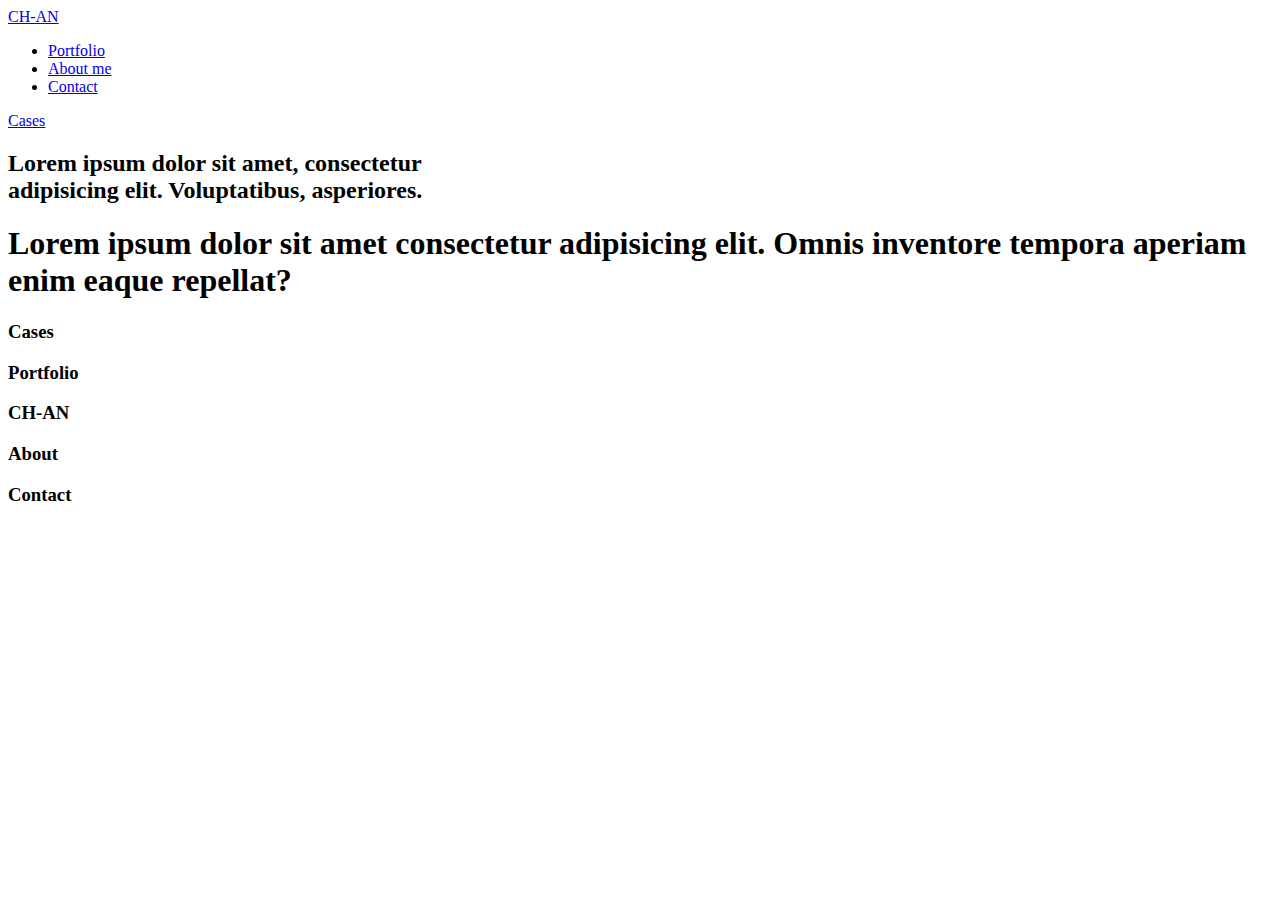
==== index.html @ 9e209eda "Part 1 Portfolio site" ====
<!DOCTYPE html>
<html lang="en">

<head>
    <meta charset="UTF-8">
    <meta http-equiv="X-UA-Compatible" content="IE=edge">
    <meta name="viewport" content="width=device-width, initial-scale=1.0">
    <title>My Portfolio</title>
    <link rel="preconnect" href="https://fonts.googleapis.com">
    <link rel="preconnect" href="https://fonts.gstatic.com" crossorigin>
    <link href="https://fonts.googleapis.com/css2?family=Staatliches&display=swap" rel="stylesheet">
</head>

<body>
    <header>
        <a href="index.html" class="header-brand">CH-AN</a>
        <nav>
            <ul>
                <li><a href="portfolio.html">Portfolio</a></li>
                <li><a href="about.html">About me</a></li>
                <li><a href="contact.html">Contact</a></li>
            </ul>
            <a href="cases.html" class="header-cases">Cases</a>
        </nav>

    </header>
    <main>
        <section class="index-banner">
            <div class="vertical-center">


                <h2>Lorem ipsum dolor sit amet, consectetur <br>adipisicing elit. Voluptatibus, asperiores.</h2>
                <h1>Lorem ipsum dolor sit amet consectetur adipisicing elit. Omnis inventore tempora aperiam enim eaque repellat?</h1>
            </div>
        </section>
        <section class="index-links">
            <div class="index-boxlink-square">
                <h3>Cases</h3>
            </div>
            <div class="index-boxlink-rectangle">
                <h3>Portfolio</h3>
            </div>
            <div class="index-boxlink-square">
                <h3>CH-AN</h3>
            </div>
            <div class="index-boxlink-rectangle">
                <h3>About</h3>
            </div>
            <div class="index-boxlink-square">
                <h3>Contact</h3>
            </div>
        </section>

    </main>
    <footer>

    </footer>
</body>

</html>
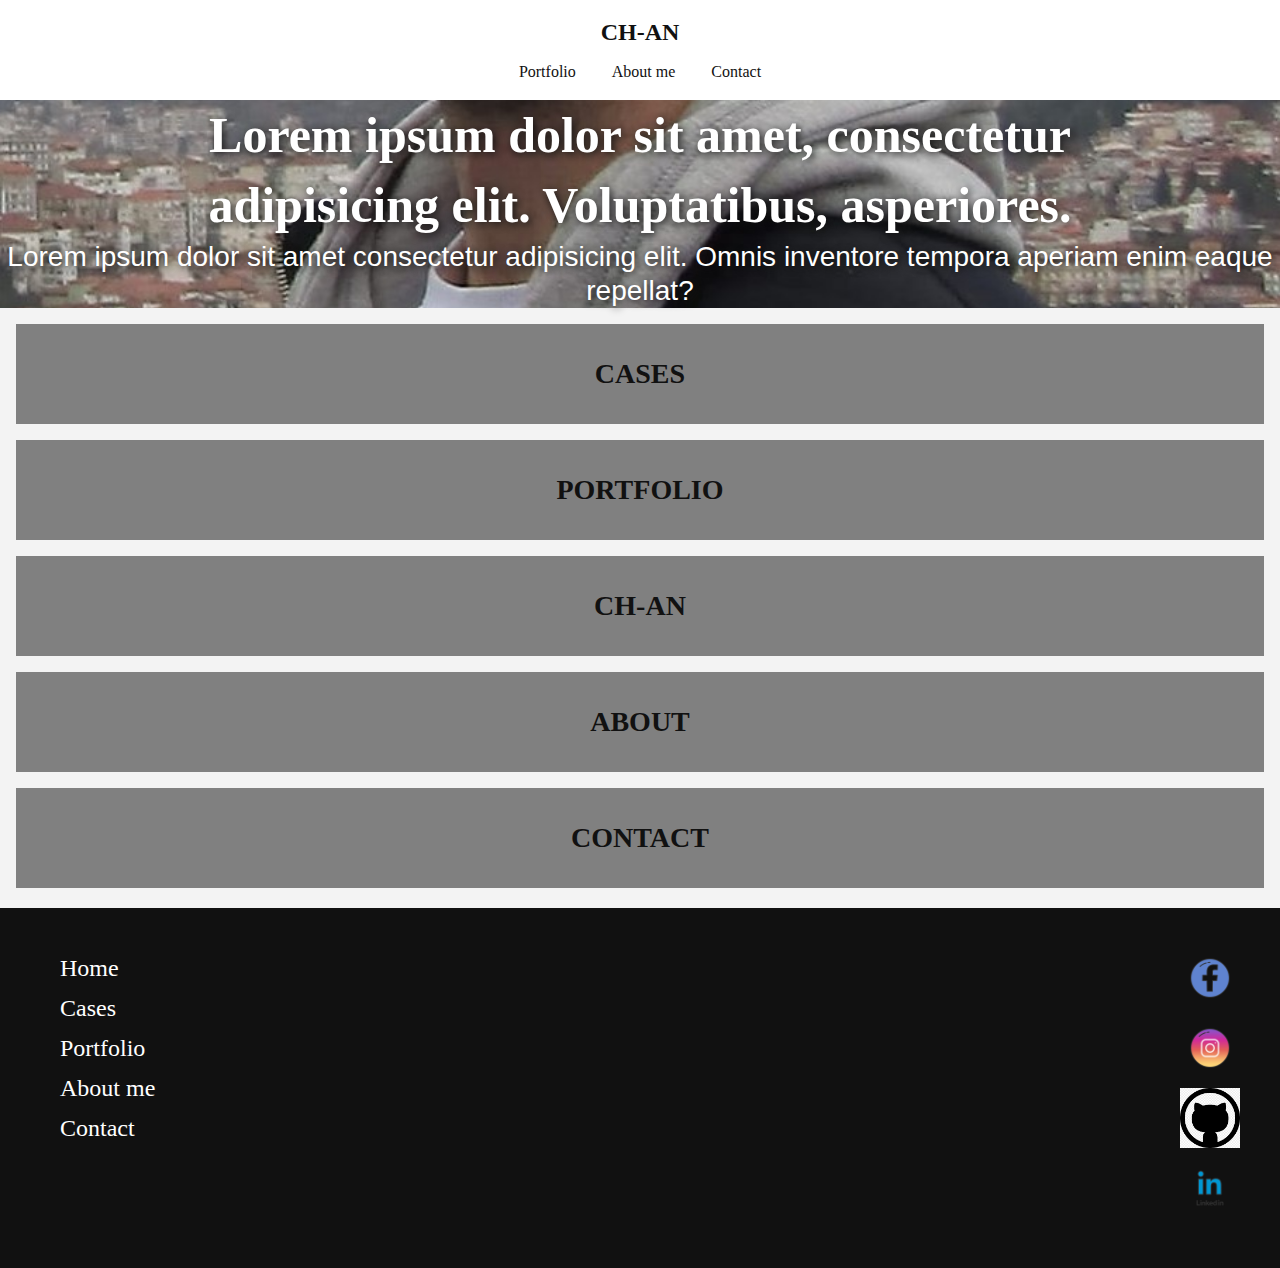
==== commit 2ab73d1c: "part_2" ====
--- a/index.html
+++ b/index.html
@@ -6,6 +6,7 @@
     <meta http-equiv="X-UA-Compatible" content="IE=edge">
     <meta name="viewport" content="width=device-width, initial-scale=1.0">
     <title>My Portfolio</title>
+    <link rel="stylesheet" href="style.css">
     <link rel="preconnect" href="https://fonts.googleapis.com">
     <link rel="preconnect" href="https://fonts.gstatic.com" crossorigin>
     <link href="https://fonts.googleapis.com/css2?family=Staatliches&display=swap" rel="stylesheet">
@@ -34,25 +35,56 @@
             </div>
         </section>
         <section class="index-links">
-            <div class="index-boxlink-square">
-                <h3>Cases</h3>
-            </div>
-            <div class="index-boxlink-rectangle">
-                <h3>Portfolio</h3>
-            </div>
-            <div class="index-boxlink-square">
-                <h3>CH-AN</h3>
-            </div>
-            <div class="index-boxlink-rectangle">
-                <h3>About</h3>
-            </div>
-            <div class="index-boxlink-square">
-                <h3>Contact</h3>
-            </div>
+            <a href="#cases">
+                <div class="index-boxlink-square">
+                    <h3>Cases</h3>
+                </div>
+            </a>
+            <a href="#portfolio">
+                <div class="index-boxlink-rectangle">
+                    <h3>Portfolio</h3>
+                </div>
+            </a>
+            <a href="#ch-an">
+                <div class="index-boxlink-square">
+                    <h3>CH-AN</h3>
+                </div>
+            </a>
+            <a href="#about">
+                <div class="index-boxlink-rectangle">
+                    <h3>About</h3>
+                </div>
+            </a>
+            <a href="#contact">
+                <div class="index-boxlink-square">
+                    <h3>Contact</h3>
+                </div>
+            </a>
         </section>
 
     </main>
     <footer>
+        <ul class="footer-links-main">
+            <li><a href="#">Home</a></li>
+            <li><a href="#">Cases</a></li>
+            <li><a href="#">Portfolio</a></li>
+            <li><a href="#">About me</a></li>
+            <li><a href="#">Contact</a></li>
+        </ul>
+        <ul class="footer-links-cases">
+            <li>Latest Cases</li>
+            <li><a href="#">Facebook</a></li>
+            <li><a href="#">Instagram</a></li>
+            <li><a href="#">Gtihub</a></li>
+            <li><a href="#">LinkedIn</a></li>
+        </ul>
+        <div class="footer-sm">
+            <a href="#">
+                <img src="img/facebook.png" alt="facebook icon"> </a>
+            <a href="#"> <img src="img/instagram.png" alt="instagram icon"> </a>
+            <a href="#"> <img src="img/github.png" alt="github icon"> </a>
+            <a href="#"> <img src="img/linkedin.png" alt="linkedin icon"> </a>
+        </div>
 
     </footer>
 </body>
--- a/style.css
+++ b/style.css
@@ -0,0 +1,335 @@
+/*
+html5doctor.com Reset Stylesheet
+v1.6.1
+Last Updated: 2010-09-17
+Author: Richard Clark - http://richclarkdesign.com
+Twitter: @rich_clark
+*/
+
+html,
+body,
+div,
+span,
+object,
+iframe,
+h1,
+h2,
+h3,
+h4,
+h5,
+h6,
+p,
+blockquote,
+pre,
+abbr,
+address,
+cite,
+code,
+del,
+dfn,
+em,
+img,
+ins,
+kbd,
+q,
+samp,
+small,
+strong,
+sub,
+sup,
+var,
+b,
+i,
+dl,
+dt,
+dd,
+ol,
+ul,
+li,
+fieldset,
+form,
+label,
+legend,
+table,
+caption,
+tbody,
+tfoot,
+thead,
+tr,
+th,
+td,
+article,
+aside,
+canvas,
+details,
+figcaption,
+figure,
+footer,
+header,
+hgroup,
+menu,
+nav,
+section,
+summary,
+time,
+mark,
+audio,
+video {
+    margin: 0;
+    padding: 0;
+    border: 0;
+    outline: 0;
+    font-size: 100%;
+    vertical-align: baseline;
+    background: transparent;
+}
+
+body {
+    line-height: 1;
+}
+
+article,
+aside,
+details,
+figcaption,
+figure,
+footer,
+header,
+hgroup,
+menu,
+nav,
+section {
+    display: block;
+}
+
+nav ul {
+    list-style: none;
+}
+
+blockquote,
+q {
+    quotes: none;
+}
+
+blockquote:before,
+blockquote:after,
+q:before,
+q:after {
+    content: '';
+    content: none;
+}
+
+a {
+    margin: 0;
+    padding: 0;
+    font-size: 100%;
+    vertical-align: baseline;
+    background: transparent;
+}
+
+
+/* change colours to suit your needs */
+
+ins {
+    background-color: #ff9;
+    color: #000;
+    text-decoration: none;
+}
+
+
+/* change colours to suit your needs */
+
+mark {
+    background-color: #ff9;
+    color: #000;
+    font-style: italic;
+    font-weight: bold;
+}
+
+del {
+    text-decoration: line-through;
+}
+
+abbr[title],
+dfn[title] {
+    border-bottom: 1px dotted;
+    cursor: help;
+}
+
+table {
+    border-collapse: collapse;
+    border-spacing: 0;
+}
+
+
+/* change border colour to suit your needs */
+
+hr {
+    display: block;
+    height: 1px;
+    border: 0;
+    border-top: 1px solid #cccccc;
+    margin: 1em 0;
+    padding: 0;
+}
+
+input,
+select {
+    vertical-align: middle;
+}
+
+
+/*MY CODE*/
+
+* {
+    text-decoration: none;
+}
+
+body {
+    background-color: #f3f3f3;
+}
+
+header {
+    background-color: #fff;
+    width: 100%;
+    height: 100px;
+}
+
+header .header-brand {
+    font-family: Cambria, Cochin, Georgia, Times, 'Times New Roman', serif;
+    font-size: 24px;
+    font-weight: 900;
+    color: #111;
+    text-transform: uppercase;
+    display: block;
+    margin: 0 auto;
+    text-align: center;
+    padding: 20px 0;
+}
+
+header nav ul {
+    display: block;
+    margin: 0 auto;
+    width: fit-content;
+}
+
+header nav ul li {
+    display: inline-block;
+    /*float: left;*/
+    list-style: none;
+    padding: 0 16px;
+}
+
+header nav ul li a {
+    font-family: Cambria, Cochin, Georgia, Times, 'Times New Roman', serif;
+    font-size: 16px;
+    color: #111;
+}
+
+header .header-cases {
+    display: none;
+}
+
+
+/*index*/
+
+.index-banner {
+    width: 100%;
+    height: calc(100vh - 100 px);
+    background-image: url('img/profil.jpg');
+    background-repeat: no-repeat;
+    background-position: center;
+    background-size: cover;
+    display: table;
+}
+
+.vertical-center {
+    display: table-cell;
+    vertical-align: middle;
+}
+
+.index-banner h2 {
+    font-family: Cambria, Cochin, Georgia, Times, 'Times New Roman', serif;
+    font-size: 50px;
+    font-weight: 900;
+    line-height: 70px;
+    color: #fff;
+    text-align: center;
+    text-shadow: 2px 2px 8px #111;
+}
+
+.index-banner h1 {
+    font-family: -apple-system, BlinkMacSystemFont, 'Segoe UI', Roboto, Oxygen, Ubuntu, Cantarell, 'Open Sans', 'Helvetica Neue', sans-serif;
+    font-size: 28px;
+    font-weight: 100;
+    font-size: italic;
+    line-height: 34px;
+    color: #fff;
+    text-align: center;
+    text-shadow: 2px 2px 8px #111;
+}
+
+.index-links div {
+    margin: 16px 16px 0;
+    width: calc(100% -32px);
+    height: 100px;
+    background-color: grey;
+}
+
+p {
+    color: #111;
+}
+
+.index-links div h3 {
+    font-family: Catamaran;
+    font-size: 28px;
+    font-weight: 600;
+    line-height: 100px;
+    color: #111;
+    text-align: center;
+    text-transform: uppercase;
+}
+
+
+/*footer*/
+
+footer {
+    width: calc( 100% - 80px);
+    padding: 40px 40px;
+    margin-top: 20px;
+    background-color: #111;
+    overflow: hidden;
+}
+
+footer ul {
+    width: fit-content;
+    float: left;
+    padding-left: 20px;
+}
+
+footer ul li {
+    display: block;
+    list-style: none;
+}
+
+footer ul li a {
+    font-family: Cambria, Cochin, Georgia, Times, 'Times New Roman', serif;
+    font-size: 24px;
+    color: #fff;
+    line-height: 40px;
+}
+
+.footer-links-cases {
+    display: none;
+}
+
+.footer-sm {
+    width: 50px;
+    float: right;
+}
+
+.footer-sm img {
+    width: 60px;
+    float: right;
+    margin-bottom: 10px;
+}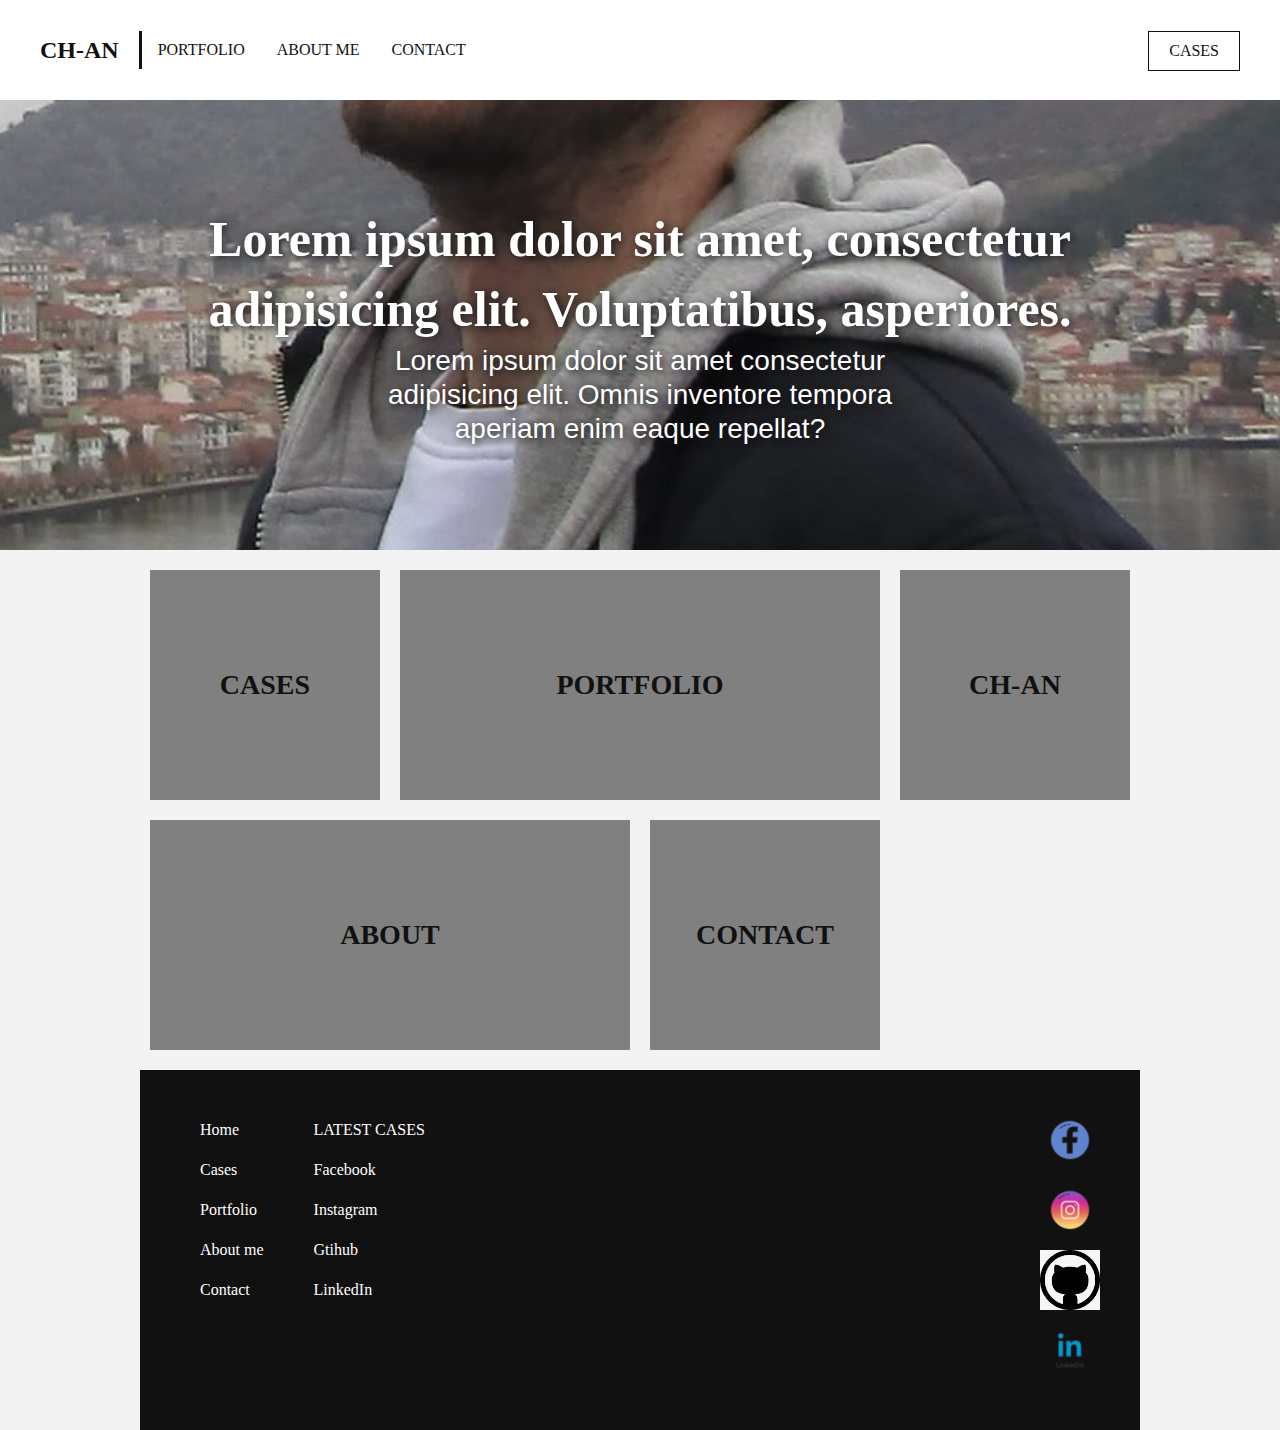
==== commit 2d24c573: "Part3" ====
--- a/index.html
+++ b/index.html
@@ -26,6 +26,7 @@
 
     </header>
     <main>
+
         <section class="index-banner">
             <div class="vertical-center">
 
@@ -34,59 +35,65 @@
                 <h1>Lorem ipsum dolor sit amet consectetur adipisicing elit. Omnis inventore tempora aperiam enim eaque repellat?</h1>
             </div>
         </section>
-        <section class="index-links">
-            <a href="#cases">
-                <div class="index-boxlink-square">
-                    <h3>Cases</h3>
-                </div>
-            </a>
-            <a href="#portfolio">
-                <div class="index-boxlink-rectangle">
-                    <h3>Portfolio</h3>
-                </div>
-            </a>
-            <a href="#ch-an">
-                <div class="index-boxlink-square">
-                    <h3>CH-AN</h3>
-                </div>
-            </a>
-            <a href="#about">
-                <div class="index-boxlink-rectangle">
-                    <h3>About</h3>
-                </div>
-            </a>
-            <a href="#contact">
-                <div class="index-boxlink-square">
-                    <h3>Contact</h3>
-                </div>
-            </a>
-        </section>
+        <div class="wrapper">
+            <section class="index-links">
+                <a href="#cases">
+                    <div class="index-boxlink-square">
+                        <h3>Cases</h3>
+                    </div>
+                </a>
+                <a href="#portfolio">
+                    <div class="index-boxlink-rectangle">
+                        <h3>Portfolio</h3>
+                    </div>
+                </a>
+                <a href="#ch-an">
+                    <div class="index-boxlink-square">
+                        <h3>CH-AN</h3>
+                    </div>
+                </a>
+                <a href="#about">
+                    <div class="index-boxlink-rectangle">
+                        <h3>About</h3>
+                    </div>
+                </a>
+                <a href="#contact">
+                    <div class="index-boxlink-square">
+                        <h3>Contact</h3>
+                    </div>
+                </a>
+            </section>
+        </div>
 
     </main>
-    <footer>
-        <ul class="footer-links-main">
-            <li><a href="#">Home</a></li>
-            <li><a href="#">Cases</a></li>
-            <li><a href="#">Portfolio</a></li>
-            <li><a href="#">About me</a></li>
-            <li><a href="#">Contact</a></li>
-        </ul>
-        <ul class="footer-links-cases">
-            <li>Latest Cases</li>
-            <li><a href="#">Facebook</a></li>
-            <li><a href="#">Instagram</a></li>
-            <li><a href="#">Gtihub</a></li>
-            <li><a href="#">LinkedIn</a></li>
-        </ul>
-        <div class="footer-sm">
-            <a href="#">
-                <img src="img/facebook.png" alt="facebook icon"> </a>
-            <a href="#"> <img src="img/instagram.png" alt="instagram icon"> </a>
-            <a href="#"> <img src="img/github.png" alt="github icon"> </a>
-            <a href="#"> <img src="img/linkedin.png" alt="linkedin icon"> </a>
-        </div>
+    <div class="wrapper">
+        <footer>
+            <ul class="footer-links-main">
+                <li><a href="#">Home</a></li>
+                <li><a href="#">Cases</a></li>
+                <li><a href="#">Portfolio</a></li>
+                <li><a href="#">About me</a></li>
+                <li><a href="#">Contact</a></li>
+            </ul>
+            <ul class="footer-links-cases">
+                <li>
+                    <p>Latest Cases</p>
+                </li>
+                <li><a href="#">Facebook</a></li>
+                <li><a href="#">Instagram</a></li>
+                <li><a href="#">Gtihub</a></li>
+                <li><a href="#">LinkedIn</a></li>
+            </ul>
+            <div class="footer-sm">
+                <a href="#">
+                    <img src="img/facebook.png" alt="facebook icon"> </a>
+                <a href="#"> <img src="img/instagram.png" alt="instagram icon"> </a>
+                <a href="#"> <img src="img/github.png" alt="github icon"> </a>
+                <a href="#"> <img src="img/linkedin.png" alt="linkedin icon"> </a>
+            </div>
 
-    </footer>
+        </footer>
+    </div>
 </body>
 
 </html>--- a/style.css
+++ b/style.css
@@ -1,335 +1,479 @@
-/*
+        /*
 html5doctor.com Reset Stylesheet
 v1.6.1
 Last Updated: 2010-09-17
 Author: Richard Clark - http://richclarkdesign.com
 Twitter: @rich_clark
 */
-
-html,
-body,
-div,
-span,
-object,
-iframe,
-h1,
-h2,
-h3,
-h4,
-h5,
-h6,
-p,
-blockquote,
-pre,
-abbr,
-address,
-cite,
-code,
-del,
-dfn,
-em,
-img,
-ins,
-kbd,
-q,
-samp,
-small,
-strong,
-sub,
-sup,
-var,
-b,
-i,
-dl,
-dt,
-dd,
-ol,
-ul,
-li,
-fieldset,
-form,
-label,
-legend,
-table,
-caption,
-tbody,
-tfoot,
-thead,
-tr,
-th,
-td,
-article,
-aside,
-canvas,
-details,
-figcaption,
-figure,
-footer,
-header,
-hgroup,
-menu,
-nav,
-section,
-summary,
-time,
-mark,
-audio,
-video {
-    margin: 0;
-    padding: 0;
-    border: 0;
-    outline: 0;
-    font-size: 100%;
-    vertical-align: baseline;
-    background: transparent;
-}
-
-body {
-    line-height: 1;
-}
-
-article,
-aside,
-details,
-figcaption,
-figure,
-footer,
-header,
-hgroup,
-menu,
-nav,
-section {
-    display: block;
-}
-
-nav ul {
-    list-style: none;
-}
-
-blockquote,
-q {
-    quotes: none;
-}
-
-blockquote:before,
-blockquote:after,
-q:before,
-q:after {
-    content: '';
-    content: none;
-}
-
-a {
-    margin: 0;
-    padding: 0;
-    font-size: 100%;
-    vertical-align: baseline;
-    background: transparent;
-}
-
-
-/* change colours to suit your needs */
-
-ins {
-    background-color: #ff9;
-    color: #000;
-    text-decoration: none;
-}
-
-
-/* change colours to suit your needs */
-
-mark {
-    background-color: #ff9;
-    color: #000;
-    font-style: italic;
-    font-weight: bold;
-}
-
-del {
-    text-decoration: line-through;
-}
-
-abbr[title],
-dfn[title] {
-    border-bottom: 1px dotted;
-    cursor: help;
-}
-
-table {
-    border-collapse: collapse;
-    border-spacing: 0;
-}
-
-
-/* change border colour to suit your needs */
-
-hr {
-    display: block;
-    height: 1px;
-    border: 0;
-    border-top: 1px solid #cccccc;
-    margin: 1em 0;
-    padding: 0;
-}
-
-input,
-select {
-    vertical-align: middle;
-}
-
-
-/*MY CODE*/
-
-* {
-    text-decoration: none;
-}
-
-body {
-    background-color: #f3f3f3;
-}
-
-header {
-    background-color: #fff;
-    width: 100%;
-    height: 100px;
-}
-
-header .header-brand {
-    font-family: Cambria, Cochin, Georgia, Times, 'Times New Roman', serif;
-    font-size: 24px;
-    font-weight: 900;
-    color: #111;
-    text-transform: uppercase;
-    display: block;
-    margin: 0 auto;
-    text-align: center;
-    padding: 20px 0;
-}
-
-header nav ul {
-    display: block;
-    margin: 0 auto;
-    width: fit-content;
-}
-
-header nav ul li {
-    display: inline-block;
-    /*float: left;*/
-    list-style: none;
-    padding: 0 16px;
-}
-
-header nav ul li a {
-    font-family: Cambria, Cochin, Georgia, Times, 'Times New Roman', serif;
-    font-size: 16px;
-    color: #111;
-}
-
-header .header-cases {
-    display: none;
-}
-
-
-/*index*/
-
-.index-banner {
-    width: 100%;
-    height: calc(100vh - 100 px);
-    background-image: url('img/profil.jpg');
-    background-repeat: no-repeat;
-    background-position: center;
-    background-size: cover;
-    display: table;
-}
-
-.vertical-center {
-    display: table-cell;
-    vertical-align: middle;
-}
-
-.index-banner h2 {
-    font-family: Cambria, Cochin, Georgia, Times, 'Times New Roman', serif;
-    font-size: 50px;
-    font-weight: 900;
-    line-height: 70px;
-    color: #fff;
-    text-align: center;
-    text-shadow: 2px 2px 8px #111;
-}
-
-.index-banner h1 {
-    font-family: -apple-system, BlinkMacSystemFont, 'Segoe UI', Roboto, Oxygen, Ubuntu, Cantarell, 'Open Sans', 'Helvetica Neue', sans-serif;
-    font-size: 28px;
-    font-weight: 100;
-    font-size: italic;
-    line-height: 34px;
-    color: #fff;
-    text-align: center;
-    text-shadow: 2px 2px 8px #111;
-}
-
-.index-links div {
-    margin: 16px 16px 0;
-    width: calc(100% -32px);
-    height: 100px;
-    background-color: grey;
-}
-
-p {
-    color: #111;
-}
-
-.index-links div h3 {
-    font-family: Catamaran;
-    font-size: 28px;
-    font-weight: 600;
-    line-height: 100px;
-    color: #111;
-    text-align: center;
-    text-transform: uppercase;
-}
-
-
-/*footer*/
-
-footer {
-    width: calc( 100% - 80px);
-    padding: 40px 40px;
-    margin-top: 20px;
-    background-color: #111;
-    overflow: hidden;
-}
-
-footer ul {
-    width: fit-content;
-    float: left;
-    padding-left: 20px;
-}
-
-footer ul li {
-    display: block;
-    list-style: none;
-}
-
-footer ul li a {
-    font-family: Cambria, Cochin, Georgia, Times, 'Times New Roman', serif;
-    font-size: 24px;
-    color: #fff;
-    line-height: 40px;
-}
-
-.footer-links-cases {
-    display: none;
-}
-
-.footer-sm {
-    width: 50px;
-    float: right;
-}
-
-.footer-sm img {
-    width: 60px;
-    float: right;
-    margin-bottom: 10px;
-}+        
+        html,
+        body,
+        div,
+        span,
+        object,
+        iframe,
+        h1,
+        h2,
+        h3,
+        h4,
+        h5,
+        h6,
+        p,
+        blockquote,
+        pre,
+        abbr,
+        address,
+        cite,
+        code,
+        del,
+        dfn,
+        em,
+        img,
+        ins,
+        kbd,
+        q,
+        samp,
+        small,
+        strong,
+        sub,
+        sup,
+        var,
+        b,
+        i,
+        dl,
+        dt,
+        dd,
+        ol,
+        ul,
+        li,
+        fieldset,
+        form,
+        label,
+        legend,
+        table,
+        caption,
+        tbody,
+        tfoot,
+        thead,
+        tr,
+        th,
+        td,
+        article,
+        aside,
+        canvas,
+        details,
+        figcaption,
+        figure,
+        footer,
+        header,
+        hgroup,
+        menu,
+        nav,
+        section,
+        summary,
+        time,
+        mark,
+        audio,
+        video {
+            margin: 0;
+            padding: 0;
+            border: 0;
+            outline: 0;
+            font-size: 100%;
+            vertical-align: baseline;
+            background: transparent;
+        }
+        
+        body {
+            line-height: 1;
+        }
+        
+        article,
+        aside,
+        details,
+        figcaption,
+        figure,
+        footer,
+        header,
+        hgroup,
+        menu,
+        nav,
+        section {
+            display: block;
+        }
+        
+        nav ul {
+            list-style: none;
+        }
+        
+        blockquote,
+        q {
+            quotes: none;
+        }
+        
+        blockquote:before,
+        blockquote:after,
+        q:before,
+        q:after {
+            content: '';
+            content: none;
+        }
+        
+        a {
+            margin: 0;
+            padding: 0;
+            font-size: 100%;
+            vertical-align: baseline;
+            background: transparent;
+        }
+        /* change colours to suit your needs */
+        
+        ins {
+            background-color: #ff9;
+            color: #000;
+            text-decoration: none;
+        }
+        /* change colours to suit your needs */
+        
+        mark {
+            background-color: #ff9;
+            color: #000;
+            font-style: italic;
+            font-weight: bold;
+        }
+        
+        del {
+            text-decoration: line-through;
+        }
+        
+        abbr[title],
+        dfn[title] {
+            border-bottom: 1px dotted;
+            cursor: help;
+        }
+        
+        table {
+            border-collapse: collapse;
+            border-spacing: 0;
+        }
+        /* change border colour to suit your needs */
+        
+        hr {
+            display: block;
+            height: 1px;
+            border: 0;
+            border-top: 1px solid #cccccc;
+            margin: 1em 0;
+            padding: 0;
+        }
+        
+        input,
+        select {
+            vertical-align: middle;
+        }
+        /*MY CODE*/
+        
+        * {
+            text-decoration: none;
+        }
+        
+        main {
+            padding-top: 100px;
+        }
+        
+        body {
+            background-color: #f3f3f3;
+        }
+        
+        header {
+            position: fixed;
+            top: 0;
+            right: 0;
+            left: 0;
+            background-color: #fff;
+            width: 100%;
+            height: 100px;
+        }
+        
+        header .header-brand {
+            font-family: Cambria, Cochin, Georgia, Times, 'Times New Roman', serif;
+            font-size: 24px;
+            font-weight: 900;
+            color: #111;
+            text-transform: uppercase;
+            display: block;
+            margin: 0 auto;
+            text-align: center;
+            padding: 20px 0;
+        }
+        
+        header nav ul {
+            display: block;
+            margin: 0 auto;
+            width: fit-content;
+        }
+        
+        header nav ul li {
+            display: inline-block;
+            float: left;
+            list-style: none;
+            padding: 0 16px;
+        }
+        
+        header nav ul li a {
+            font-family: Cambria, Cochin, Georgia, Times, 'Times New Roman', serif;
+            font-size: 16px;
+            color: #111;
+            text-transform: uppercase;
+        }
+        
+        header .header-cases {
+            display: none;
+        }
+        
+        @media only screen and (min-width: 1000px) {
+            header .header-brand {
+                margin: 31px 0;
+                text-align: left;
+                line-height: 38px;
+                padding: 0 20px 0 40px;
+                border-right: 3px solid #111;
+                float: left;
+            }
+            header nav ul {
+                margin: 20px 0px 0px;
+                float: left;
+            }
+            header nav ul li a {
+                line-height: 60px;
+            }
+            header .header-cases {
+                display: block;
+                font-family: Cambria, Cochin, Georgia, Times, 'Times New Roman', serif;
+                font-size: 16px;
+                color: #111;
+                text-transform: uppercase;
+                line-height: 38px;
+                border: 1px solid #111;
+                float: right;
+                margin-right: 40px;
+                margin-top: 31px;
+                padding: 0 20px;
+            }
+        }
+        /*index*/
+        
+        .index-banner {
+            width: 100%;
+            height: calc(100vh - 100px);
+            background-image: url('img/profil.jpg');
+            background-repeat: no-repeat;
+            background-position: center;
+            background-size: cover;
+            display: table;
+        }
+        
+        .vertical-center {
+            display: table-cell;
+            vertical-align: middle;
+        }
+        
+        .index-banner h2 {
+            font-family: Cambria, Cochin, Georgia, Times, 'Times New Roman', serif;
+            font-size: 50px;
+            font-weight: 900;
+            line-height: 70px;
+            color: #fff;
+            text-align: center;
+            text-shadow: 2px 2px 8px #111;
+        }
+        
+        .index-banner h1 {
+            font-family: -apple-system, BlinkMacSystemFont, 'Segoe UI', Roboto, Oxygen, Ubuntu, Cantarell, 'Open Sans', 'Helvetica Neue', sans-serif;
+            font-size: 28px;
+            font-weight: 100;
+            font-size: italic;
+            line-height: 34px;
+            color: #fff;
+            text-align: center;
+            text-shadow: 2px 2px 8px #111;
+        }
+        
+        .index-links div {
+            margin: 16px 16px 0;
+            width: calc(100% - 32px);
+            height: 100px;
+            background-color: grey;
+        }
+        
+        p {
+            color: #111;
+        }
+        
+        .index-links div h3 {
+            font-family: Catamaran;
+            font-size: 28px;
+            font-weight: 600;
+            line-height: 100px;
+            color: #111;
+            text-align: center;
+            text-transform: uppercase;
+        }
+        
+        @media only screen and (min-width: 1000px) {
+            .wrapper {
+                width: 1000px;
+                margin: 0 auto;
+            }
+            .index-banner {
+                height: 450px;
+            }
+            .index-banner h1 {
+                display: block;
+                width: 560px;
+                margin: 0 auto;
+            }
+            .index-links {
+                overflow: hidden;
+            }
+            .index-links div {
+                margin: 20px 10px 0;
+                height: 230px;
+                background-color: grey;
+                float: left;
+            }
+            .index-boxlink-square {
+                width: calc(25% - 20px) !important;
+            }
+            .index-boxlink-rectangle {
+                width: calc(50% - 20px) !important;
+            }
+            .index-links div h3 {
+                line-height: 230px;
+            }
+        }
+        /*cases*/
+        
+        .cases-links {
+            overflow: hidden;
+            margin-bottom: 20px;
+        }
+        
+        .cases-links h2 {
+            font-family: Catamaran;
+            font-size: 28px;
+            font-weight: 600;
+            color: #111;
+            text-transform: uppercase;
+        }
+        
+        .cases-links .cases-links {
+            float: left;
+            width: 230px;
+            height: 230px;
+            margin: 20px 10px 0px;
+            background-color: #e3e3e3;
+        }
+        
+        .cases-links .cases-links p {
+            padding-top: 45%;
+            font-family: Catamaran;
+            font-size: 24px;
+            font-weight: 600;
+            color: #111;
+            text-align: center;
+            text-transform: uppercase;
+        }
+        
+        .case-vid video {
+            display: block;
+            margin: 0 auto;
+            padding: 30px 0;
+        }
+        
+        .case-vid article h3 {
+            font-family: Catamaran;
+            font-size: 28px;
+            font-weight: 600;
+            color: #111;
+            text-transform: uppercase;
+            padding-bottom: 20px;
+        }
+        
+        .case-vid article div p {
+            font-family: Catamaran;
+            font-size: 16px;
+            font-weight: 600;
+            line-height: 24px;
+            color: #111;
+            text-transform: uppercase;
+            column-count: 4;
+            column-gap: 20px;
+        }
+        /*case*/
+        
+        .case-vid h2 {
+            font-family: Catamaran;
+            font-size: 28px;
+            font-weight: 600;
+            color: #111;
+            text-transform: uppercase;
+        }
+        /*footer*/
+        
+        footer {
+            width: calc( 100% - 80px);
+            padding: 40px 40px;
+            margin-top: 20px;
+            background-color: #111;
+            overflow: hidden;
+        }
+        
+        footer ul {
+            width: fit-content;
+            float: left;
+            padding-left: 20px;
+        }
+        
+        footer ul li {
+            display: block;
+            list-style: none;
+        }
+        
+        footer ul li a {
+            font-family: Cambria, Cochin, Georgia, Times, 'Times New Roman', serif;
+            font-size: 16px;
+            color: #fff;
+            line-height: 40px;
+        }
+        
+        .footer-links-cases {
+            display: none;
+        }
+        
+        .footer-sm {
+            width: 50px;
+            float: right;
+        }
+        
+        .footer-sm img {
+            width: 60px;
+            float: right;
+            margin-bottom: 10px;
+        }
+        
+        @media only screen and (min-width: 1000px) {
+            .footer-links-cases {
+                display: block;
+            }
+            footer ul {
+                padding-right: 30px;
+            }
+            footer ul li p {
+                font-family: Cambria, Cochin, Georgia, Times, 'Times New Roman', serif;
+                font-size: 16px;
+                color: #fff;
+                line-height: 40px;
+                text-transform: uppercase;
+            }
+        }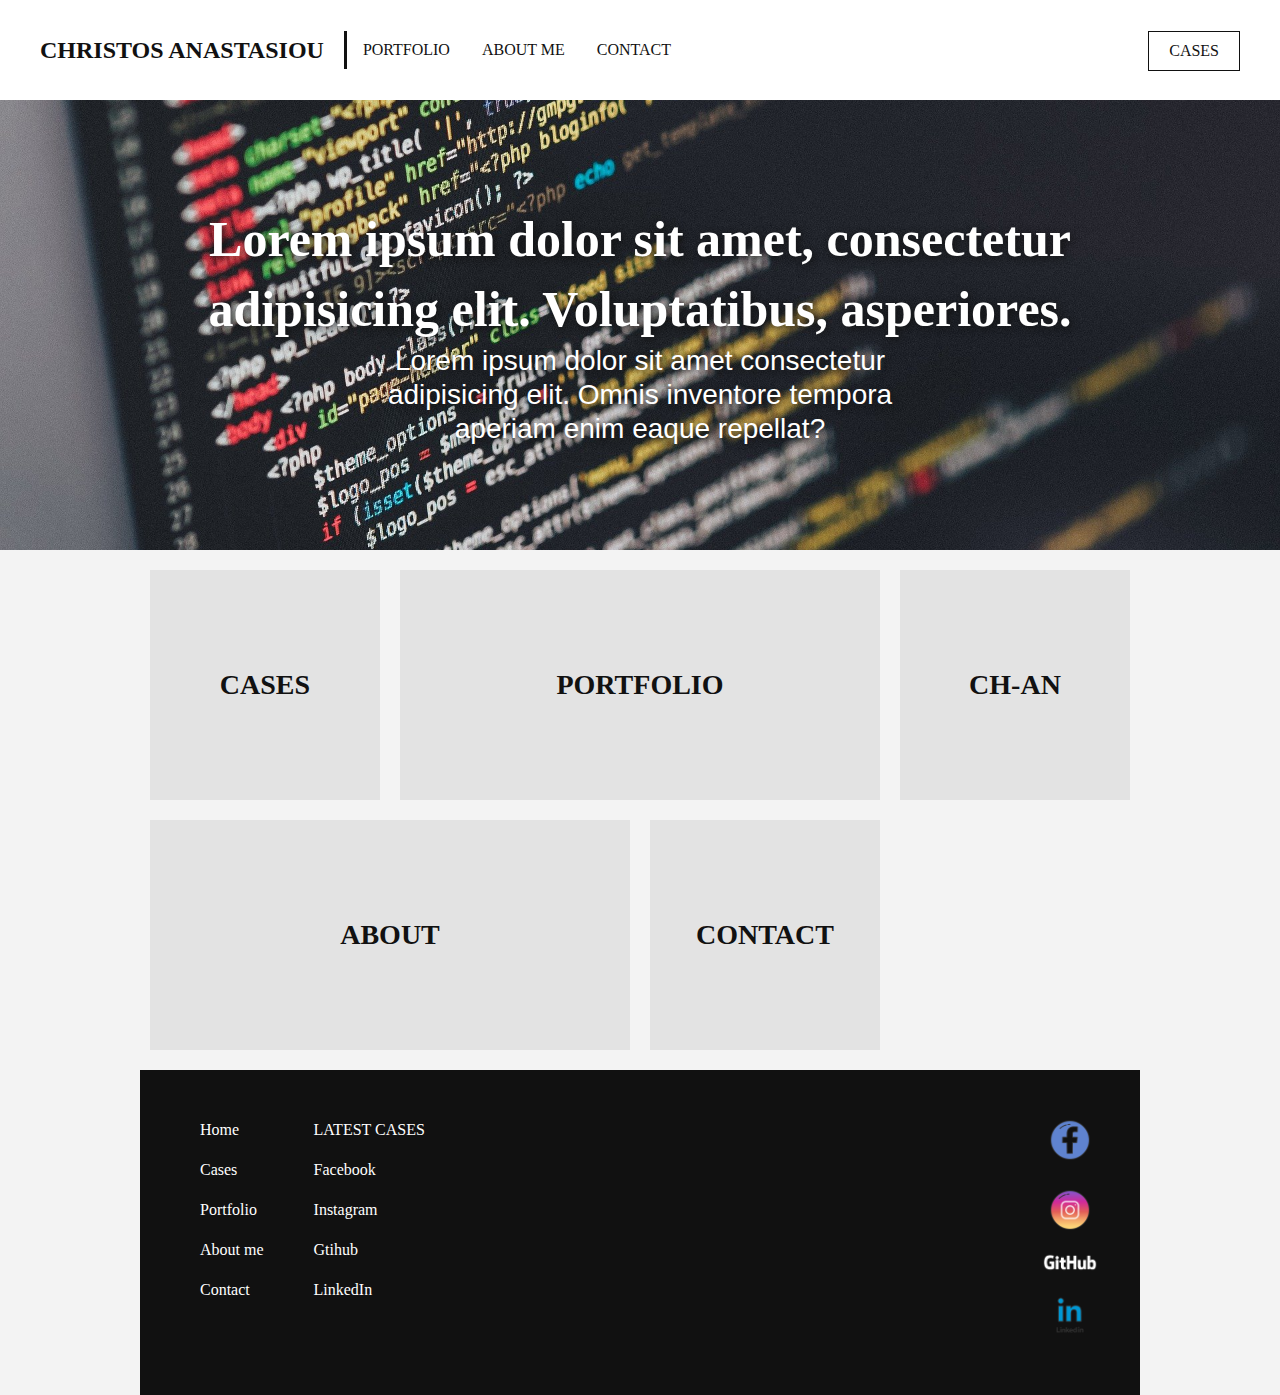
==== commit 1c661316: "part4" ====
--- a/index.html
+++ b/index.html
@@ -14,7 +14,7 @@
 
 <body>
     <header>
-        <a href="index.html" class="header-brand">CH-AN</a>
+        <a href="index.html" class="header-brand">Christos Anastasiou</a>
         <nav>
             <ul>
                 <li><a href="portfolio.html">Portfolio</a></li>
@@ -37,7 +37,7 @@
         </section>
         <div class="wrapper">
             <section class="index-links">
-                <a href="#cases">
+                <a href="cases.html">
                     <div class="index-boxlink-square">
                         <h3>Cases</h3>
                     </div>
@@ -57,7 +57,7 @@
                         <h3>About</h3>
                     </div>
                 </a>
-                <a href="#contact">
+                <a href="#contact.html">
                     <div class="index-boxlink-square">
                         <h3>Contact</h3>
                     </div>
@@ -70,10 +70,10 @@
         <footer>
             <ul class="footer-links-main">
                 <li><a href="#">Home</a></li>
-                <li><a href="#">Cases</a></li>
+                <li><a href="cases.html">Cases</a></li>
                 <li><a href="#">Portfolio</a></li>
                 <li><a href="#">About me</a></li>
-                <li><a href="#">Contact</a></li>
+                <li><a href="contact.html">Contact</a></li>
             </ul>
             <ul class="footer-links-cases">
                 <li>
@@ -88,7 +88,7 @@
                 <a href="#">
                     <img src="img/facebook.png" alt="facebook icon"> </a>
                 <a href="#"> <img src="img/instagram.png" alt="instagram icon"> </a>
-                <a href="#"> <img src="img/github.png" alt="github icon"> </a>
+                <a href="#"> <img src="img/GitHub_Logo_White.png" alt="github icon"> </a>
                 <a href="#"> <img src="img/linkedin.png" alt="linkedin icon"> </a>
             </div>
 
--- a/style.css
+++ b/style.css
@@ -266,7 +266,7 @@
         .index-banner {
             width: 100%;
             height: calc(100vh - 100px);
-            background-image: url('img/profil.jpg');
+            background-image: url('img/code.jpg');
             background-repeat: no-repeat;
             background-position: center;
             background-size: cover;
@@ -303,7 +303,7 @@
             margin: 16px 16px 0;
             width: calc(100% - 32px);
             height: 100px;
-            background-color: grey;
+            background-color: #e3e3e3;
         }
         
         p {
@@ -339,7 +339,7 @@
             .index-links div {
                 margin: 20px 10px 0;
                 height: 230px;
-                background-color: grey;
+                background-color: #e3e3e3;
                 float: left;
             }
             .index-boxlink-square {
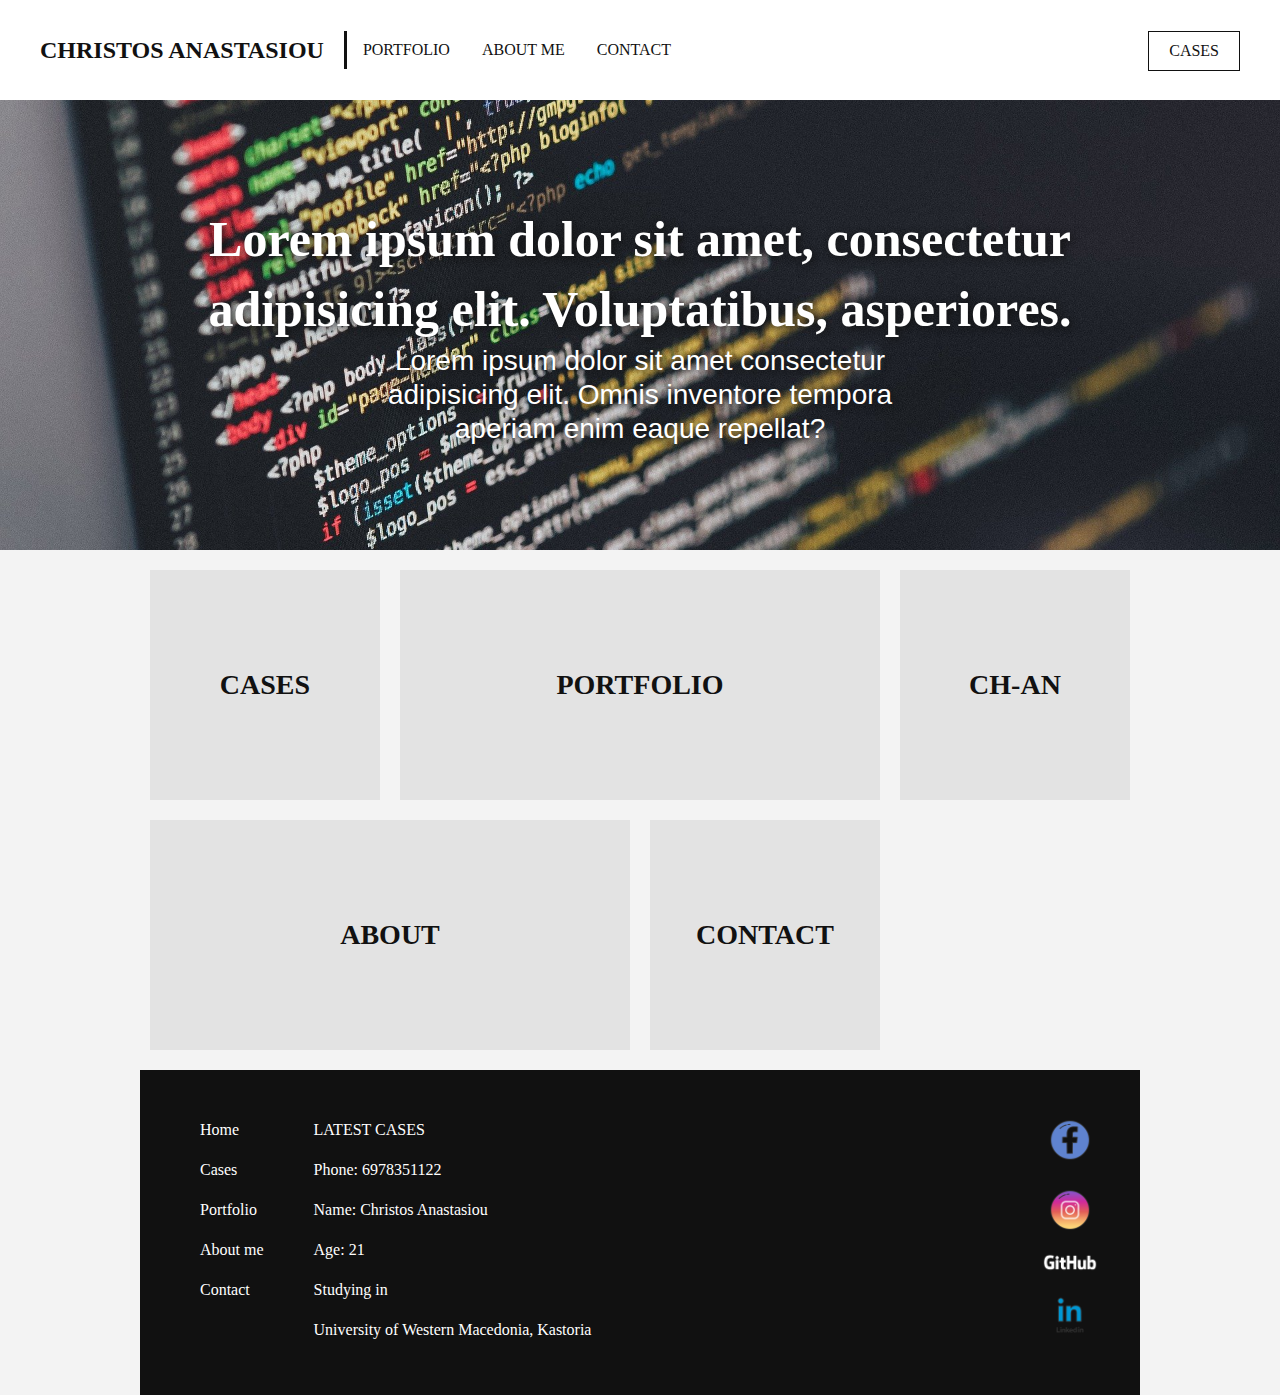
==== commit 5f5038ee: "part5" ====
--- a/index.html
+++ b/index.html
@@ -79,10 +79,10 @@
                 <li>
                     <p>Latest Cases</p>
                 </li>
-                <li><a href="#">Facebook</a></li>
-                <li><a href="#">Instagram</a></li>
-                <li><a href="#">Gtihub</a></li>
-                <li><a href="#">LinkedIn</a></li>
+                <li><a href="#">Phone: 6978351122</a></li>
+                <li><a href="#">Name: Christos Anastasiou</a></li>
+                <li><a href="#">Age: 21</a></li>
+                <li><a href="#">Studying in<br> University of Western Macedonia, Kastoria</a></li>
             </ul>
             <div class="footer-sm">
                 <a href="#">
--- a/style.css
+++ b/style.css
@@ -386,6 +386,7 @@
         }
         
         .case-vid video {
+            width: 450px;
             display: block;
             margin: 0 auto;
             padding: 30px 0;
@@ -402,13 +403,13 @@
         
         .case-vid article div p {
             font-family: Catamaran;
-            font-size: 16px;
-            font-weight: 600;
+            font-size: 15px;
+            font-weight: 60;
             line-height: 24px;
             color: #111;
             text-transform: uppercase;
             column-count: 4;
-            column-gap: 20px;
+            column-gap: 80px;
         }
         /*case*/
         
@@ -463,6 +464,19 @@
         }
         
         @media only screen and (min-width: 1000px) {
+            .case-vid article div p {
+                font-family: Catamaran;
+                font-size: 15px;
+                font-weight: 60;
+                line-height: 24px;
+                color: #111;
+                text-transform: uppercase;
+                column-count: 4;
+                column-gap: 25px;
+            }
+            .case-vid video {
+                width: 750px;
+            }
             .footer-links-cases {
                 display: block;
             }
@@ -476,4 +490,45 @@
                 line-height: 40px;
                 text-transform: uppercase;
             }
-        }+        }
+        
+        form {
+            width: 300px;
+        }
+        
+        input {
+            width: 100%;
+        }
+        
+        textarea {
+            resize: vertical;
+            max-height: 100px;
+        }
+        
+        input,
+        textarea {
+            outline: none;
+            border: 1px solid #ddd;
+        }
+        
+        input:focus,
+        textarea:focus {
+            box-shadow: 0 0 4px rgba(255, 0, 0, 0.5);
+            border: 1px solid rgb(255, 0, 0);
+        }
+        
+         ::placeholder {
+            color: red;
+            opacity: 1;
+        }
+        
+         :-ms-input-placeholder {
+            color: red;
+        }
+        
+         ::-ms-input-placeholder {
+            color: red;
+            opacity: 1;
+        }
+        
+        .case-vid {}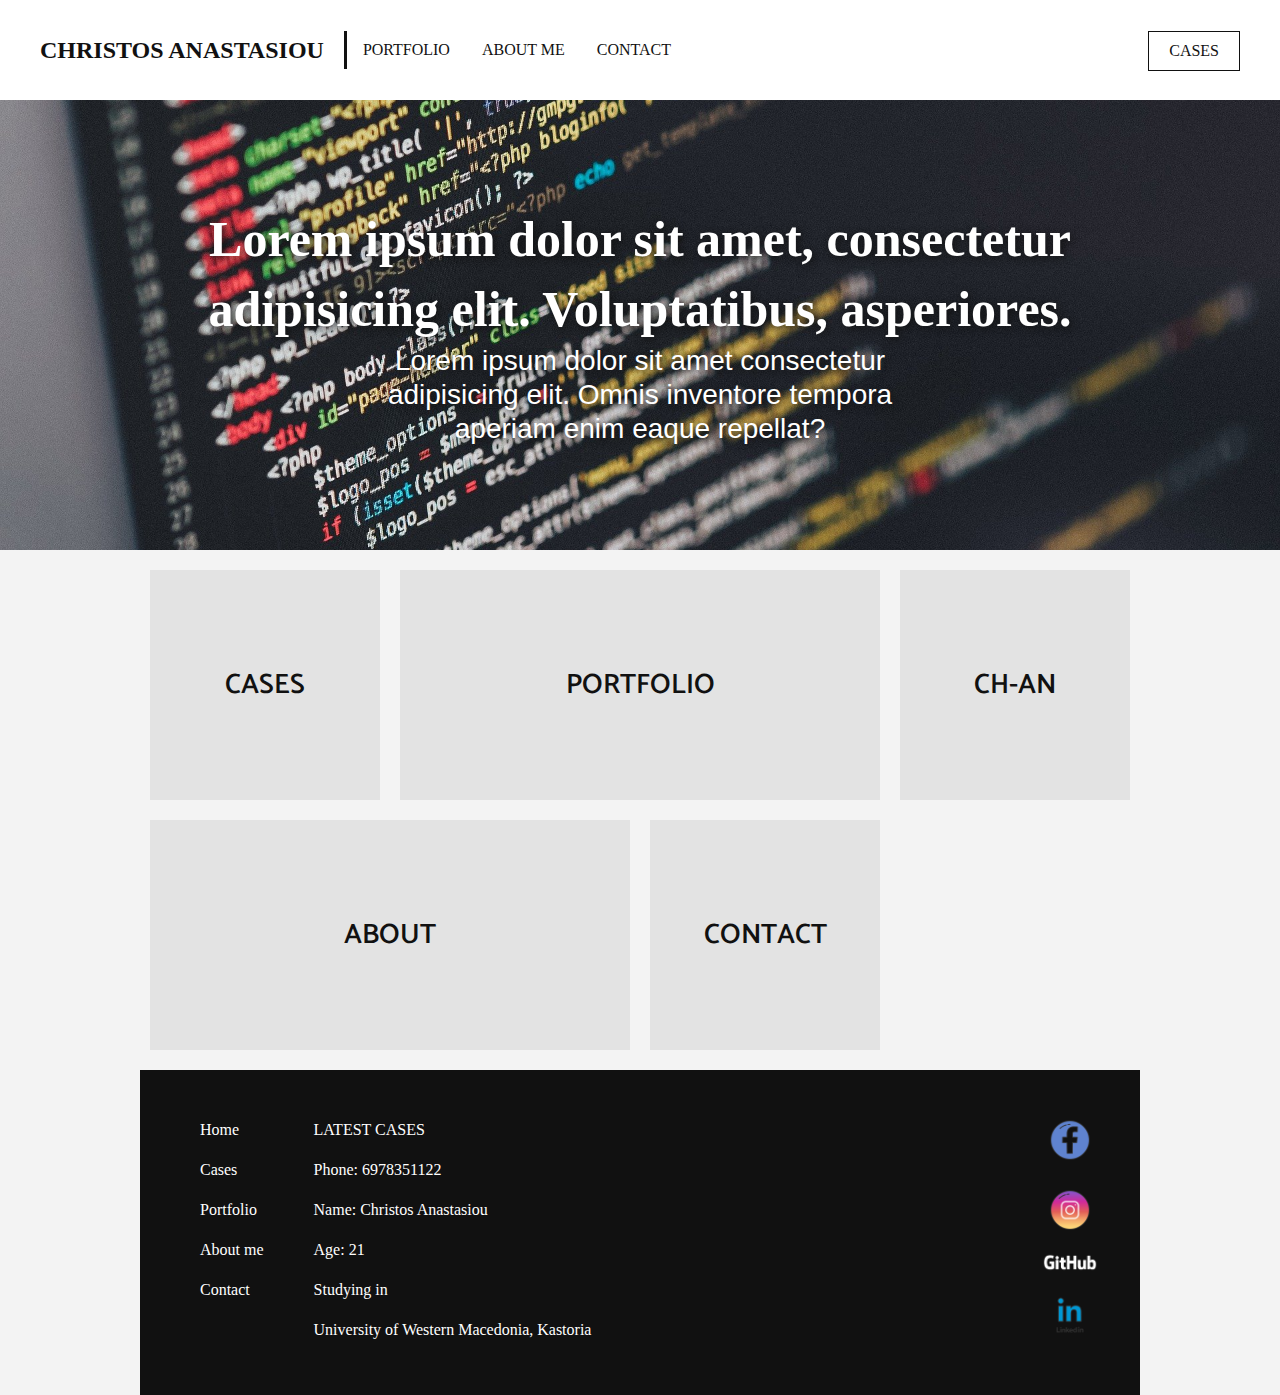
==== commit b76f1b14: "part6" ====
--- a/index.html
+++ b/index.html
@@ -9,7 +9,9 @@
     <link rel="stylesheet" href="style.css">
     <link rel="preconnect" href="https://fonts.googleapis.com">
     <link rel="preconnect" href="https://fonts.gstatic.com" crossorigin>
-    <link href="https://fonts.googleapis.com/css2?family=Staatliches&display=swap" rel="stylesheet">
+    <link rel="preconnect" href="https://fonts.googleapis.com">
+    <link rel="preconnect" href="https://fonts.gstatic.com" crossorigin>
+    <link href="https://fonts.googleapis.com/css2?family=Catamaran:wght@100&display=swap" rel="stylesheet">
 </head>
 
 <body>
@@ -57,7 +59,7 @@
                         <h3>About</h3>
                     </div>
                 </a>
-                <a href="#contact.html">
+                <a href="contact.html">
                     <div class="index-boxlink-square">
                         <h3>Contact</h3>
                     </div>
--- a/style.css
+++ b/style.css
@@ -531,4 +531,88 @@
             opacity: 1;
         }
         
-        .case-vid {}+        #contact {
+            padding: 5rem 0;
+        }
+        
+        #contact h2 {
+            text-align: center;
+            font-size: 5rem;
+            margin-bottom: 5rem;
+            margin-top: 5rem;
+        }
+        
+        #contact h3 {
+            text-align: center;
+            font-size: 2.5rem;
+            margin: 3rem 0;
+            margin-top: 5rem;
+        }
+        
+        #contact .form-box {
+            background: #fff;
+            padding: 3rem;
+            box-shadow: 2px 2px 5px #d1d1d1;
+            border-radius: 10px;
+        }
+        
+        #contact .form-group {
+            margin-bottom: 2rem;
+        }
+        
+        #contact .form-group label {
+            display: block;
+            margin-bottom: 0.5rem;
+            width: 80%;
+            margin-left: 10%;
+            font-size: 1.1rem;
+        }
+        
+        #contact .form-group input,
+        #contact .form-group textarea {
+            width: 80%;
+            margin-left: 10%;
+            font-size: 1.3rem;
+            padding: 1rem;
+            border: 0.5px solid #333;
+            border-radius: 5px;
+        }
+        
+        #contact .form-group textarea {
+            font-family: Arial, sans-serif;
+        }
+        
+        #contact .contact-btn {
+            width: 80%;
+            margin-left: 10%;
+            display: inline-block;
+            padding: 1rem 3rem;
+            border: none;
+            border-radius: 5px;
+            font-size: 1.5rem;
+            background: #3693ff;
+            color: #fff;
+            margin-bottom: 2rem;
+            cursor: pointer;
+            transition: background 0.3s;
+        }
+        
+        #contact .contact-btn:hover {
+            background: #0378ff;
+        }
+        
+        #contact .form-container {
+            position: relative;
+        }
+        
+        #contact .mail-icon {
+            font-size: 3rem;
+            background: #3693ff;
+            color: #fff;
+            display: inline-block;
+            padding: 1.5rem 2rem;
+            border-radius: 50%;
+            position: absolute;
+            top: -5%;
+            left: 45%;
+        }